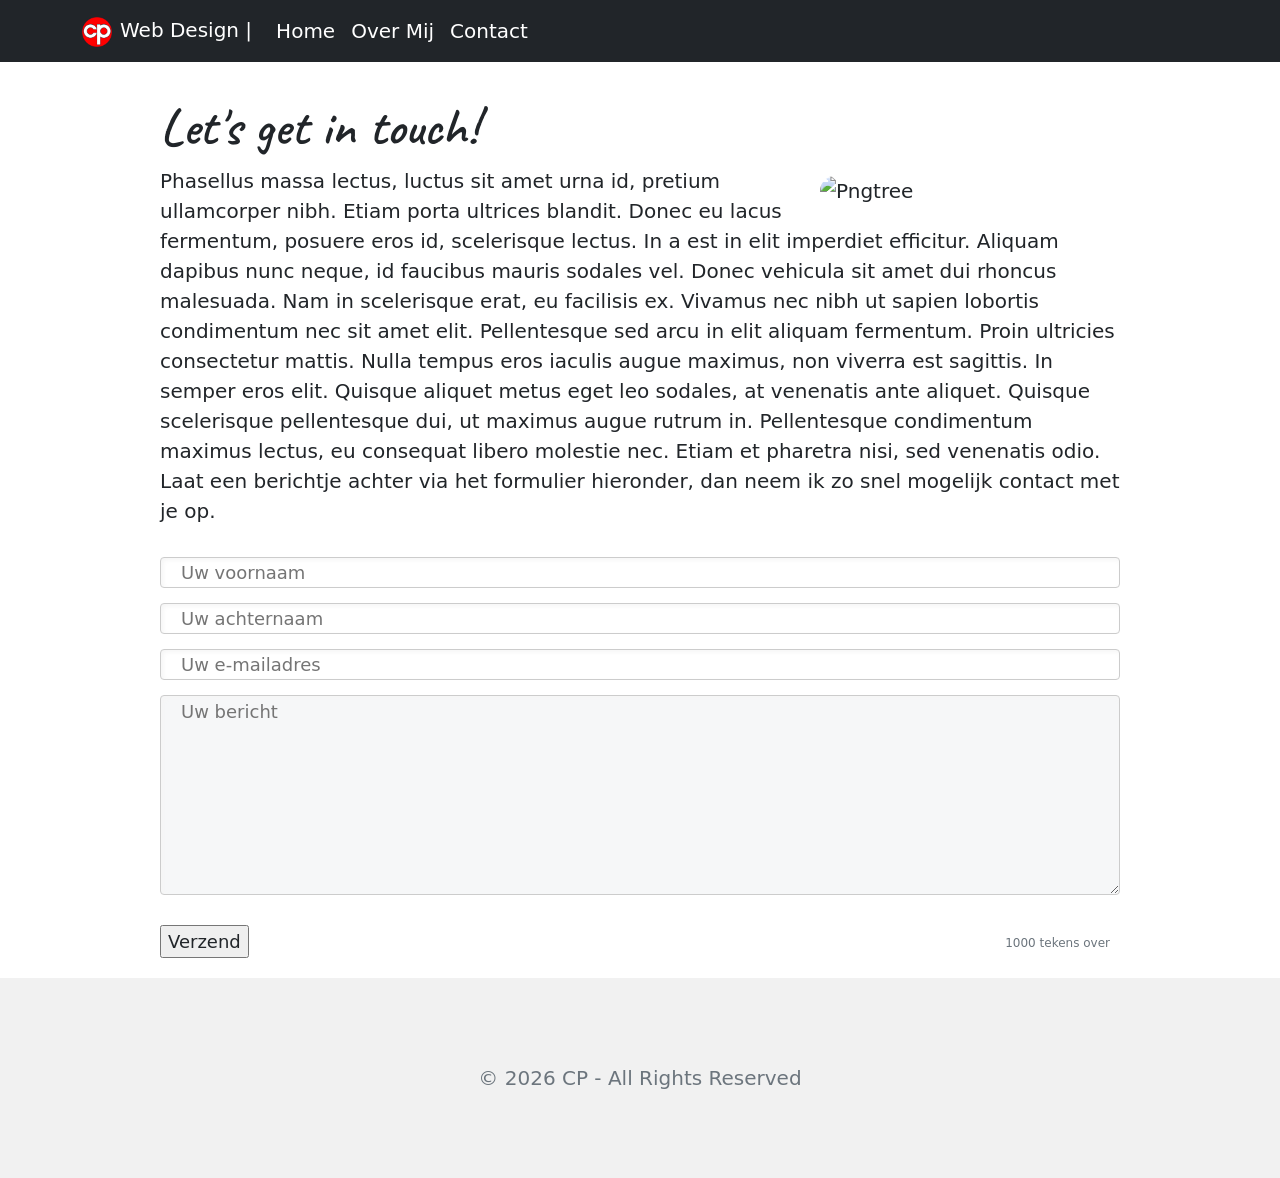
==== contact.html @ b4c0bc6b "Add files via upload" ====
<!DOCTYPE html>
<html lang="en">
<head>
<title>Contact</title>
<meta charset="utf-8">
<meta name="viewport" content="width=device-width, initial-scale=1">
<link href="https://cdn.jsdelivr.net/npm/bootstrap@5.3.0/dist/css/bootstrap.min.css" rel="stylesheet" integrity="sha384-9ndCyUaIbzAi2FUVXJi0CjmCapSmO7SnpJef0486qhLnuZ2cdeRhO02iuK6FUUVM" crossorigin="anonymous">
<link rel="stylesheet" href="CSS/CSS.css">
<link rel="preconnect" href="https://fonts.googleapis.com">
<link rel="preconnect" href="https://fonts.gstatic.com" crossorigin>
<link href="https://fonts.googleapis.com/css2?family=Caveat:wght@400;600&display=swap" rel="stylesheet">
<link rel="icon" type="image/png" href="Afbeeldingen/Favicon.png">
</head>
<body>
<header>
<nav class="navbar navbar-expand-md navbar-dark bg-dark fixed-top">
<div class="container"><a class="navbar-brand" href="index.html"><img src="Afbeeldingen/Logo.png" width="30" height="30" alt="Logo"><span class="ms-2">Web Design |</span></a>
<button class="navbar-toggler" type="button" data-bs-toggle="collapse" data-bs-target="#navbarCollapse">
<span class="navbar-toggler-icon"></span></button>
<div class="collapse navbar-collapse" id="navbarCollapse"><ul class="navbar-nav me-auto">
<li class="nav-item"><a class="nav-link active" href="index.html">Home</a></li>
<li class="nav-item"><a class="nav-link" href="overmij.html">Over Mij</a></li>
<li class="nav-item"><a class="nav-link" href="contact.html">Contact</a></li>
</ul>
</div>
</div>
</nav>
<script src="https://cdn.jsdelivr.net/npm/bootstrap@5.3.0/dist/js/bootstrap.bundle.min.js"></script>
</header>
<main class="container-sm mt-5 pt-5">
<div class="content-narrow">
<div class="row align-items-start mt-7">
<h1 class="hello-title">Let's get in touch!</h1>
<p class="lead"><img src="Afbeeldingen/pngtree-collaborative-business-meeting-young-asian-professionals-brainstorming-and-planning-in-office-for-.jpg" alt="Pngtree" class="laptop-img">Phasellus massa lectus, luctus sit amet urna id, pretium ullamcorper nibh. Etiam porta ultrices blandit. Donec eu lacus fermentum, posuere eros id, scelerisque lectus. In a est in elit imperdiet efficitur. Aliquam dapibus nunc neque, id faucibus mauris sodales vel. Donec vehicula sit amet dui rhoncus malesuada. Nam in scelerisque erat, eu facilisis ex. Vivamus nec nibh ut sapien lobortis condimentum nec sit amet elit. Pellentesque sed arcu in elit aliquam fermentum. Proin ultricies consectetur mattis. Nulla tempus eros iaculis augue maximus, non viverra est sagittis. In semper eros elit.
Quisque aliquet metus eget leo sodales, at venenatis ante aliquet. Quisque scelerisque pellentesque dui, ut maximus augue rutrum in. Pellentesque condimentum maximus lectus, eu consequat libero molestie nec. Etiam et pharetra nisi, sed venenatis odio. Laat een berichtje achter via het formulier hieronder, dan neem ik zo snel mogelijk contact met je op.</p>
<form id="contactform" action="https://formspree.io/f/mbdroonj" method="post">
<input type="text" name="voornaam" placeholder="Uw voornaam" maxlength="20"/>
<input type="text" name="achternaam" placeholder="Uw achternaam" maxlength="20"/>
<input type="email" name="email" required placeholder="Uw e-mailadres"/>
<input type="hidden" name="_subject" value="Website contact"/>
<div class="textarea-wrapper">
<textarea name="message" placeholder="Uw bericht" maxlength="1000" rows="6" required></textarea>
<input type="text" name="_gotach" style="display:none"/>
<input type="submit" value="Verzend">
<small>1000 tekens over</small>
</div>
</form>
</div>
</div>
</main>
<footer class="footer"><div class="footer-inner">© 2026 CP - All Rights Reserved</div></footer>
</body>
</html>
---- CSS/CSS.css ----
/* TYPOGRAPHY */

.hello-title {
  font-family: "Caveat", cursive;
  font-size: 52px;  
  font-weight: 600;
  letter-spacing: 0.2px;
}


.dialect-title, .dialect-subtitle {
  font-family: "Caveat", cursive;
  font-weight: 600;
  font-size: 3.8rem;
  color: #333;
}

.dialect-subtitle {
  font-family: "Caveat", cursive;
  font-weight: 400;
  font-size: 3.0rem;
  color: #333;
}


/* Navigation menu */
.navbar-dark .nav-link {
  color: white;
}


.navbar .nav-link:hover {
  color: red; /* subtle Bootstrap-gray */
}


/*Profile*/
.profile-img {
  width: 250px;
  height: 250px;
  object-fit: cover;
  border-radius: 50%;
}


.profile-caption {
    font-family: 'Caveat', cursive;
    margin-top: 10px;
    font-size: 1.4rem;
    color: #333;
}


/*Video*/
.hero-video {
  position: relative;
  width: 100%;
  height: 50vh; /* top half of the screen */
  overflow: hidden;
  margin-top: 56px; /* height of Bootstrap fixed navbar */
}

.hero-video video {
  width: 100%;
  height: 100%;
  object-fit: cover; /* fills without stretching */
}


/* TEKST OP VIDEO */

.hero-text {
  position: absolute;
  top: 50%;
  left: 50%;
  transform: translate(-50%, -50%);
  color: white;

  font-family: 'Bodoni Moda', serif;
  font-size: clamp(0.7rem, 5vw, 3rem);
  font-weight: 400;
  letter-spacing: 0.2em;
  text-transform: uppercase;

  text-align: center;
  line-height: 1;
  white-space: nowrap;

  text-shadow: 0 10px 40px rgba(0, 0, 0, 0.35);
  pointer-events: none;


  opacity: 0;                 /* start invisible */
  animation: fadeInHero 5s ease-in-out forwards;
}

/* Animation */
@keyframes fadeInHero {from {opacity: 0; transform: translate(-50%, -45%); /* slightly lower */}
  to {opacity: 1; transform: translate(-50%, -50%);}
}


.gallery-img {
  width: 100%;
  max-width: 200px;
  aspect-ratio: 1 / 1;   /* vierkant */
  object-fit: cover;     /* cropt netjes */
  transition: transform 0.35s ease;
}

.gallery-img:hover {
  transform: scale(1.08);
}



.col {
  overflow: hidden;
}


html, body {
  height: 100%;
  margin: 0;
}

body {
  display: flex;
  flex-direction: column;
  font-size: 1.25rem;
  font-weight: 300;
}


main {
  flex: 1;
}


/* === CONTACT FORM === */
form {
  margin: 20px 0;
}


input[type="text"],
input[type="email"],
textarea,
select {
  width: 100%;
  display: block;
  margin: 15px 0;
  box-sizing: border-box;
  border-radius: 4px;
  border: 1px solid #ccc;     /* unified border */
  box-shadow: inset 2px 2px 5px whitesmoke;
  font-size: 18px;
  padding-left: 20px;
}


textarea {
  height: 200px;
  background-color: rgb(246, 247, 248);
}


input[type="submit"], button {
  color: inherit;
  margin-top: 15px;
  font-family: inherit;
  font-size: 18px;
}


button:active {
  background-color: lightgreen;
  color: blue;
  border-radius: 8px;
  box-shadow: inset 2px 2px 5px green;
}


.textarea-wrapper {
  position: relative;
}

.textarea-wrapper textarea {
  width: 100%;
}

.textarea-wrapper small {
  position: absolute;
  bottom: 6px;
  right: 10px;
  font-size: 12px;
  color: #6c757d;
  pointer-events: none;   /* voorkomt dat je erop klikt */
}


/*Accordion*/
/* Same color in all states */
.accordion-button, .accordion-button:not(.collapsed) {
  background-color: #212529; /* pick your color */
  color: #ffffff;
}

/* Remove hover effect completely */
.accordion-button:hover {
  background-color: #212529;
  color: #ffffff;
}

/* Remove focus glow */
.accordion-button:focus {
  box-shadow: none;
}


.laptop-img {
  float: right;
  width: 300px;
  margin: 10px 0 20px 20px;
  border-radius: 16px;
}


.content-narrow {
  max-width: 960px;      /* leesbreedte */
  margin: 0 auto;        /* centreert */
}


.contact-image {
  /*margin-top: 150px;*/
  border-radius: 16px;
  box-shadow: 0 10px 30px rgba(0, 0, 0, 0.15);
}


/* === FOOTER === */
.footer {
  background-color: #f1f1f1;
  width: 100%;
  min-height: 200px;
  padding: 10px 0;
  display: flex;              /* center content */
  align-items: center;        /* verticaal */
  justify-content: center;    /* horizontaal */
  text-align: center;
}


.footer-inner {
  max-width: 1140px;
  padding: 20px 15px;
  color: #6c757d;
}
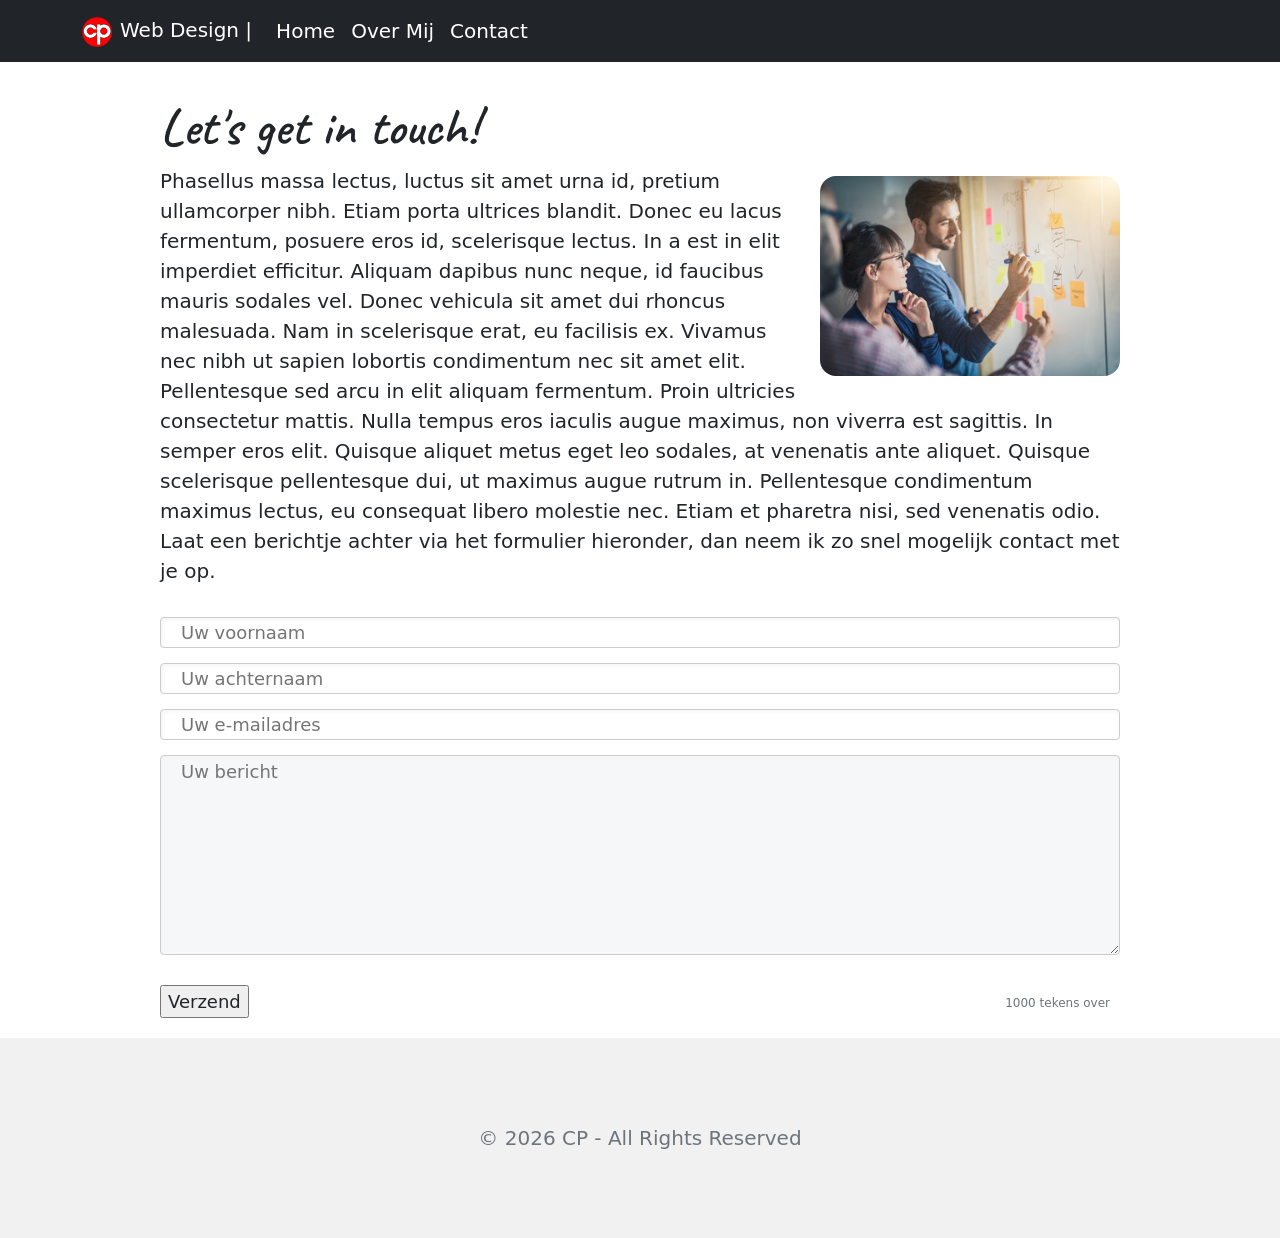
==== commit 2dd565fd: "Update contact.html" ====
--- a/contact.html
+++ b/contact.html
@@ -39,15 +39,27 @@
 <input type="email" name="email" required placeholder="Uw e-mailadres"/>
 <input type="hidden" name="_subject" value="Website contact"/>
 <div class="textarea-wrapper">
-<textarea name="message" placeholder="Uw bericht" maxlength="1000" rows="6" required></textarea>
-<input type="text" name="_gotach" style="display:none"/>
+<textarea id="message" name="message" placeholder="Uw bericht" maxlength="1000" rows="6" required></textarea>
+<input type="text" name="_gotcha" style="display:none"/>
 <input type="submit" value="Verzend">
-<small>1000 tekens over</small>
+<small><span id="charsLeft">1000</span> tekens over</small>
+</div>
 </div>
 </form>
 </div>
 </div>
 </main>
 <footer class="footer"><div class="footer-inner">© 2026 CP - All Rights Reserved</div></footer>
+<script>
+const textarea = document.getElementById('message');
+const counter = document.getElementById('charsLeft');
+const max = textarea.maxLength;
+function updateCount() {
+const used = textarea.value.length;
+counter.textContent = max - used;
+}
+textarea.addEventListener('input', updateCount);
+updateCount(); // set correct value on page load
+</script>
 </body>
-</html>+</html>
